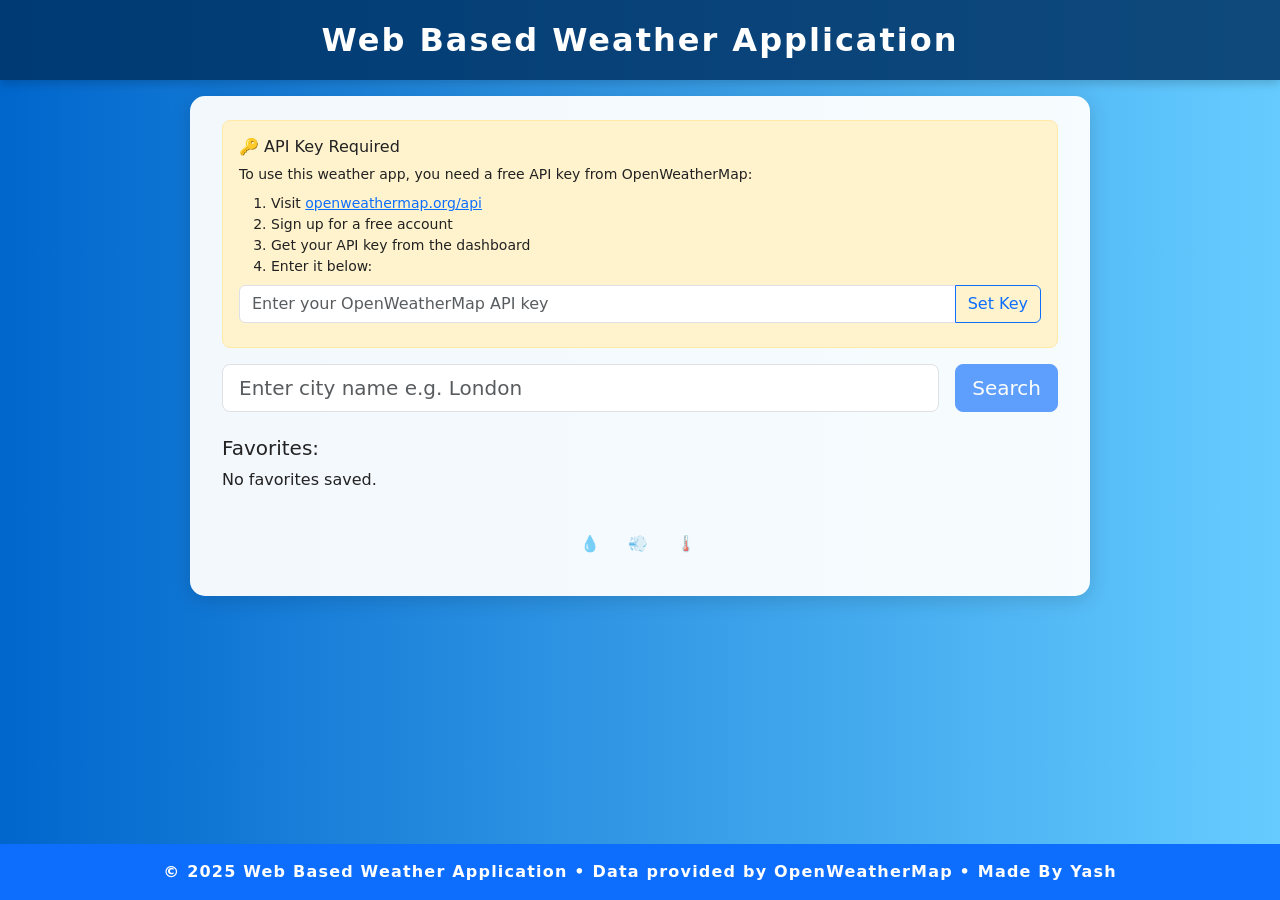
==== index.html @ 401b52d2 "Add files via upload Weather App using HTML,CSS, Bootstrap adn JavaScript" ====
<!DOCTYPE html>
<html lang="en">
<head>
  <meta charset="UTF-8" />
  <meta name="viewport" content="width=device-width, initial-scale=1" />
  <title>Web Based Weather Application</title>
  <link href="https://cdn.jsdelivr.net/npm/bootstrap@5.3.0/dist/css/bootstrap.min.css" rel="stylesheet" />
 <link rel="stylesheet" href="style.css">
</head>
<body>

<header>Web Based Weather Application</header>

<main>
  <!-- API Key Setup Section -->
  <div class="api-setup" id="api-setup">
    <h6 class="mb-2">🔑 API Key Required</h6>
    <p class="mb-2 small">To use this weather app, you need a free API key from OpenWeatherMap:</p>
    <ol class="small mb-2">
      <li>Visit <a href="https://openweathermap.org/api" target="_blank">openweathermap.org/api</a></li>
      <li>Sign up for a free account</li>
      <li>Get your API key from the dashboard</li>
      <li>Enter it below:</li>
    </ol>
    <div class="input-group mb-2">
      <input type="text" id="api-key-input" class="form-control" placeholder="Enter your OpenWeatherMap API key">
      <button class="btn btn-outline-primary" type="button" id="set-api-key">Set Key</button>
    </div>
    <div id="api-status" class="small text-muted"></div>
  </div>

  <form id="search-form" class="row g-3 justify-content-center align-items-center mb-4" aria-label="Search Weather">
    <div class="col-auto flex-grow-1">
      <input type="text" id="city-input" class="form-control form-control-lg" placeholder="Enter city name e.g. London" aria-label="City Name" autocomplete="off" required />
    </div>
    <div class="col-auto">
      <button type="submit" id="search-btn" class="btn btn-primary btn-lg" disabled>Search</button>
    </div>
  </form>

  <section id="favorites-section" aria-label="Favorite Locations" class="mb-4">
    <h5>Favorites:</h5>
    <div id="favorites-list" class="d-flex flex-wrap gap-2" role="list" aria-live="polite" aria-atomic="true">
      <!-- Favorite cities go here -->
    </div>
  </section>

  <section id="weather-display" aria-live="polite" aria-atomic="true" aria-label="Weather Information" class="text-center">
    <h2 id="location" class="mb-2"></h2>
    <div id="current-weather" class="d-flex align-items-center justify-content-center gap-3 fs-1 fw-bold mb-2 flex-wrap">
      <img src="" alt="" id="weather-icon" style="display: none;" />
      <span id="temperature"></span>
    </div>
    <div id="weather-description" class="fs-5 fw-semibold text-capitalize mb-3"></div>
    <div id="details" class="d-flex justify-content-center gap-4 fs-6 text-muted flex-wrap mb-3" aria-label="Weather Details">
      <div class="d-flex align-items-center gap-1" title="Humidity">💧 <span id="humidity"></span></div>
      <div class="d-flex align-items-center gap-1" title="Wind Speed">💨 <span id="wind-speed"></span></div>
      <div class="d-flex align-items-center gap-1" title="Pressure">🌡️ <span id="pressure"></span></div>
    </div>

    <div id="forecast" class="row row-cols-1 row-cols-sm-3 row-cols-md-5 g-3" aria-label="5-Day Weather Forecast"></div>
    <div id="message" role="alert" aria-live="assertive" class="mt-3 text-danger fs-5 fw-bold"></div>
  </section>
</main>

<footer class="bg-primary text-white text-center py-3 w-100" style="font-weight:600; letter-spacing:1.2px; margin-top: auto;">
  © 2025 Web Based Weather Application • Data provided by OpenWeatherMap • Made By Yash
</footer>

<script src="https://cdn.jsdelivr.net/npm/bootstrap@5.3.0/dist/js/bootstrap.bundle.min.js"></script>

<script src="style.js"></script>

</body>
</html>
---- style.css ----
body {
      background: linear-gradient(to right, #0066cc, #66ccff);
      color: #222;
      min-height: 100vh;
      display: flex;
      flex-direction: column;
      align-items: center;
    }
    header {
      background-color: rgba(0, 51, 102, 0.85);
      width: 100%;
      padding: 1rem 0;
      text-align: center;
      color: #fff;
      font-size: 2rem;
      font-weight: 700;
      letter-spacing: 2px;
      box-shadow: 0 3px 10px rgba(0,0,0,0.2);
      margin-bottom: 1rem;
    }
    main {
      max-width: 900px;
      width: 95%;
      margin-bottom: 3rem;
      background: rgba(255, 255, 255, 0.95);
      border-radius: 15px;
      box-shadow: 0 4px 20px rgba(0,0,0,0.15);
      padding: 1.5rem 2rem;
    }
    #forecast {
      user-select: none;
    }
    .forecast-day {
      background: #f1faff;
      border-radius: 12px;
      padding: 0.7rem 1rem;
      box-shadow: 0 2px 8px rgba(0,102,204,0.2);
      text-align: center;
      cursor: default;
      transition: background-color 0.3s ease;
    }
    .forecast-day:hover {
      background: #d9ecff;
    }
    .remove-fav {
      cursor: pointer;
      font-weight: 700;
      color: #dc3545;
      user-select: none;
      margin-left: 0.5rem;
    }
    .remove-fav:hover {
      color: #a71d2a;
    }
    .api-setup {
      background: #fff3cd;
      border: 1px solid #ffeaa7;
      border-radius: 8px;
      padding: 1rem;
      margin-bottom: 1rem;
    }
    .loading {
      opacity: 0.6;
      pointer-events: none;
    }
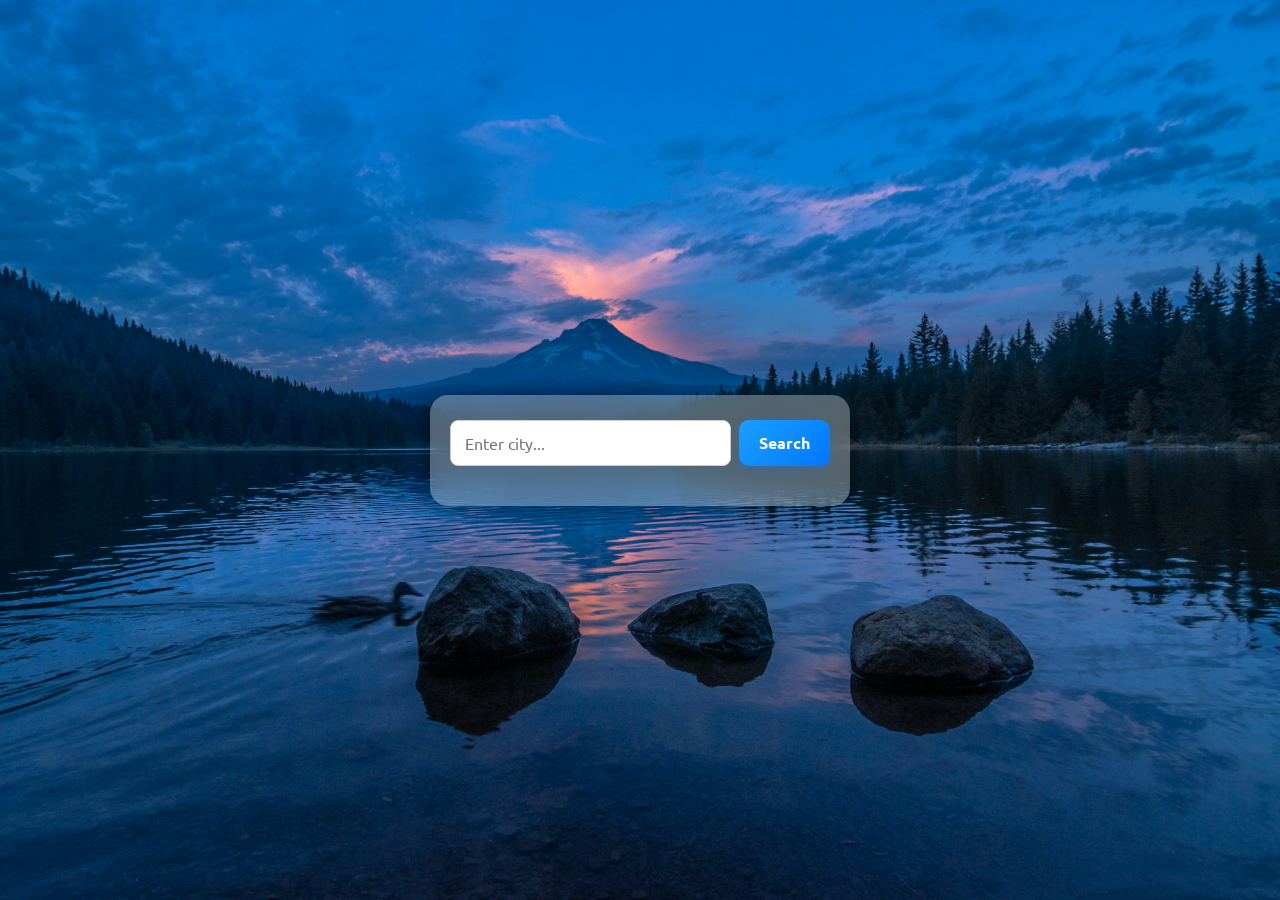
==== commit 95a172be: "Add files via upload Weather App using JavaScript" ====
--- a/index.html
+++ b/index.html
@@ -1,75 +1,250 @@
 <!DOCTYPE html>
 <html lang="en">
 <head>
-  <meta charset="UTF-8" />
-  <meta name="viewport" content="width=device-width, initial-scale=1" />
-  <title>Web Based Weather Application</title>
-  <link href="https://cdn.jsdelivr.net/npm/bootstrap@5.3.0/dist/css/bootstrap.min.css" rel="stylesheet" />
- <link rel="stylesheet" href="style.css">
+  <meta charset="UTF-8">
+  <meta name="viewport" content="width=device-width, initial-scale=1.0">
+  <title> Weather App</title>
+    <link rel="icon" type="image" href="images.jpeg" />
+  <link rel="stylesheet" href="https://fonts.googleapis.com/css2?family=Ubuntu:wght@400;500;700&display=swap">
+  <style>
+    * {
+      margin: 0;
+      padding: 0;
+      box-sizing: border-box;
+      font-family: "Ubuntu", sans-serif;
+    }
+
+    body {
+      display: flex;
+      align-items: center;
+      justify-content: center;
+      min-height: 100vh;
+      background-image: url(Back.jpg);
+      background-size: cover;
+      background-position: center;
+    }
+.heading{
+    text-align: center;
+    font-size: 30px;
+    font-weight: 600;
+    margin: 0 0 30px 0;
+    color: #1ba0ff;
+}
+    .container {
+    width: 420px;
+      background: rgba(255, 255, 255, 0.316);
+      padding: 25px 20px;
+      border-radius: 18px;
+      box-shadow: 0 8px 28px rgba(0, 0, 0, 0.25);
+      backdrop-filter: blur(12px);
+    }
+
+
+    .inputtext {
+      margin-bottom: 15px;
+      display: flex;
+      gap: 8px;
+    }
+
+    input {
+      flex: 1;
+      padding: 12px 14px;
+      border: 1px solid #ccc;
+      border-radius: 8px;
+      font-size: 16px;
+    }
+
+    input:focus {
+      border-color: #348AC7;
+      box-shadow: 0 0 6px rgba(52,138,199,0.4);
+      outline: none;
+    }
+
+ button {
+  background: linear-gradient(135deg, #1ba0ff, #0077ff);
+  color: #fff;
+  border: none;
+  border-radius: 10px;
+  padding: 12px 20px;
+  font-size: 16px;
+  font-weight: 600;
+  cursor: pointer;
+  transition: all 0.3s ease;
+  box-shadow: 0 4px 10px rgba(0, 119, 255, 0.25);
+}
+
+button:hover {
+  background: linear-gradient(135deg, #23a0ff, #008cff);
+  transform: translateY(-2px);
+  box-shadow: 0 6px 14px rgba(0, 119, 255, 0.35);
+}
+
+button:active {
+  transform: scale(0.96);
+  box-shadow: 0 3px 6px rgba(0, 119, 255, 0.3);
+}
+
+    .error {
+      display: none;
+      text-align: center;
+      font-weight: 600;
+      font-size: 22px;
+      color: rgb(0, 0, 0);
+      margin: 10px 0;
+    }
+
+    .inner-container {
+      display: none;
+      flex-direction: column;
+      gap: 20px;
+    }
+
+    .locations {
+      display: flex;
+      justify-content: space-between;
+      font-weight: 600;
+      font-size: 15px;
+    }
+
+    /* Weather Card */
+    .weather-card, .air-card {
+      background: #fff;
+      border-radius: 14px;
+      padding: 18px;
+      box-shadow: 0 4px 16px rgba(0,0,0,0.12);
+    }
+
+  
+
+    .temp-icon {
+      display: flex;
+      align-items: center;
+      justify-content: center;
+      gap: 15px;
+    }
+
+    .temp {
+      font-size: 36px;
+      font-weight: 700;
+    }
+
+    .icon {
+      width: 85px;
+      height: 85px;
+    }
+
+    .weather-details {
+      display: flex;
+      justify-content: space-around;
+      margin-top: 14px;
+      font-size: 14px;
+      font-weight: 500;
+      gap: 5px;
+    }
+
+    .weather-details div {
+     display: flex;
+    align-items: center;
+    gap: 6px;
+     box-shadow: 0 4px 8px rgba(0, 0, 0, 0.08), inset 0 1px 0 rgba(255, 255, 255, 0.6);
+    background: linear-gradient(64deg, #f8f9fa 0%, #dfebf7 100%);
+    padding: 10px 10px;
+    border-radius: 8px;
+    box-shadow: 0 2px 2px rgba(0, 0, 0, 0.08);
+    }
+
+    .small-icon {
+      width: 30px;
+      height: 30px;
+    }
+
+    /* AQI Card */
+    .air-qaulity-text {
+      font-size: 18px;
+      font-weight: 700;
+      text-align: center;
+      margin-bottom: 14px;
+    }
+
+    .airquality {
+      display: flex;
+      flex-wrap: wrap;
+      justify-content: center;
+      gap: 12px;
+    }
+
+    .airquality > div {
+     border-radius: 10px;
+    padding: 10px 1px;
+    font-size: 14px;
+    font-weight: 600;
+    box-shadow: 0 4px 8px rgba(0, 0, 0, 0.08), inset 0 1px 0 rgba(255, 255, 255, 0.6);
+    background: linear-gradient(64deg, #f8f9fa 0%, #dfebf7 100%);
+    width: 95px;
+    height: 60px;
+    text-align: center;
+    transition: transform 0.3s ease;
+    }
+.cityname,.country{
+    font-size: 15px;
+}
+  </style>
 </head>
 <body>
-
-<header>Web Based Weather Application</header>
-
-<main>
-  <!-- API Key Setup Section -->
-  <div class="api-setup" id="api-setup">
-    <h6 class="mb-2">🔑 API Key Required</h6>
-    <p class="mb-2 small">To use this weather app, you need a free API key from OpenWeatherMap:</p>
-    <ol class="small mb-2">
-      <li>Visit <a href="https://openweathermap.org/api" target="_blank">openweathermap.org/api</a></li>
-      <li>Sign up for a free account</li>
-      <li>Get your API key from the dashboard</li>
-      <li>Enter it below:</li>
-    </ol>
-    <div class="input-group mb-2">
-      <input type="text" id="api-key-input" class="form-control" placeholder="Enter your OpenWeatherMap API key">
-      <button class="btn btn-outline-primary" type="button" id="set-api-key">Set Key</button>
+  <div class="container">
+    <!-- <h2 class="heading">Weather App</h2> -->
+    <div class="inputtext">
+      <input type="text" placeholder="Enter city...">
+      <button onclick="Search()">Search</button>
     </div>
-    <div id="api-status" class="small text-muted"></div>
+
+    <div class="error">Invalid Data</div>
+
+    <div class="inner-container">
+      <!-- Location -->
+      <div class="locations">
+        <div class="cityname"></div>
+        <div class="country"></div>
+      </div>
+
+      <!-- Weather Card -->
+      <div class="weather-card">
+        <div class="temp-icon">
+          <div class="temp"></div>
+          <img class="icon" src="" alt="Weather Icon">
+        </div>
+
+        <div class="weather-details">
+          <div class="cloud">
+            <img src="cloudCover.png" class="small-icon" alt="Cloud">
+            <span class="cloud-text"></span>
+          </div>
+          <div class="humidity">
+            <img src="humidityratio.png" class="small-icon" alt="Humidity">
+            <span class="humidity-text"></span>
+          </div>
+          <div class="wind">
+            <img src="windspeed.png" class="small-icon" alt="Wind">
+            <span class="wind-text"></span>
+          </div>
+        </div>
+      </div>
+
+      <!-- Air Quality Card -->
+      <div class="air-card">
+        <h3 class="air-qaulity-text">Air Quality Index (AQI)</h3>
+        <div class="airquality">
+          <div class="PM2"></div>
+          <div class="PM10"></div>
+          <div class="O3"></div>
+          <div class="NO"></div>
+          <div class="SO2"></div>
+          <div class="co"></div>
+        </div>
+      </div>
+    </div>
   </div>
 
-  <form id="search-form" class="row g-3 justify-content-center align-items-center mb-4" aria-label="Search Weather">
-    <div class="col-auto flex-grow-1">
-      <input type="text" id="city-input" class="form-control form-control-lg" placeholder="Enter city name e.g. London" aria-label="City Name" autocomplete="off" required />
-    </div>
-    <div class="col-auto">
-      <button type="submit" id="search-btn" class="btn btn-primary btn-lg" disabled>Search</button>
-    </div>
-  </form>
-
-  <section id="favorites-section" aria-label="Favorite Locations" class="mb-4">
-    <h5>Favorites:</h5>
-    <div id="favorites-list" class="d-flex flex-wrap gap-2" role="list" aria-live="polite" aria-atomic="true">
-      <!-- Favorite cities go here -->
-    </div>
-  </section>
-
-  <section id="weather-display" aria-live="polite" aria-atomic="true" aria-label="Weather Information" class="text-center">
-    <h2 id="location" class="mb-2"></h2>
-    <div id="current-weather" class="d-flex align-items-center justify-content-center gap-3 fs-1 fw-bold mb-2 flex-wrap">
-      <img src="" alt="" id="weather-icon" style="display: none;" />
-      <span id="temperature"></span>
-    </div>
-    <div id="weather-description" class="fs-5 fw-semibold text-capitalize mb-3"></div>
-    <div id="details" class="d-flex justify-content-center gap-4 fs-6 text-muted flex-wrap mb-3" aria-label="Weather Details">
-      <div class="d-flex align-items-center gap-1" title="Humidity">💧 <span id="humidity"></span></div>
-      <div class="d-flex align-items-center gap-1" title="Wind Speed">💨 <span id="wind-speed"></span></div>
-      <div class="d-flex align-items-center gap-1" title="Pressure">🌡️ <span id="pressure"></span></div>
-    </div>
-
-    <div id="forecast" class="row row-cols-1 row-cols-sm-3 row-cols-md-5 g-3" aria-label="5-Day Weather Forecast"></div>
-    <div id="message" role="alert" aria-live="assertive" class="mt-3 text-danger fs-5 fw-bold"></div>
-  </section>
-</main>
-
-<footer class="bg-primary text-white text-center py-3 w-100" style="font-weight:600; letter-spacing:1.2px; margin-top: auto;">
-  © 2025 Web Based Weather Application • Data provided by OpenWeatherMap • Made By Yash
-</footer>
-
-<script src="https://cdn.jsdelivr.net/npm/bootstrap@5.3.0/dist/js/bootstrap.bundle.min.js"></script>
-
-<script src="style.js"></script>
-
+  <script src="AsynWeather.js"> </script>
 </body>
-</html>+</html>
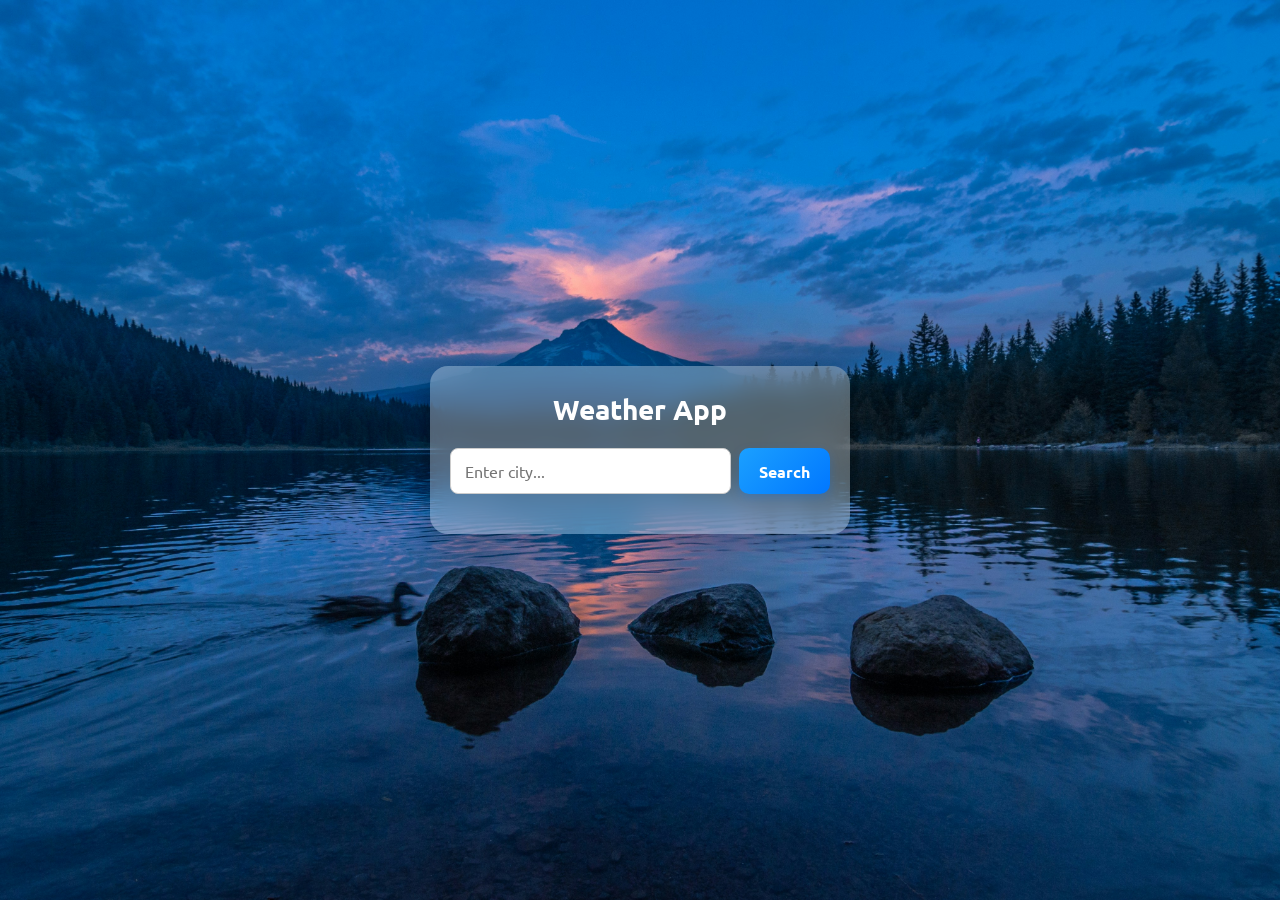
==== commit fab619d4: "Add files via upload Updata  heading" ====
--- a/index.html
+++ b/index.html
@@ -6,205 +6,30 @@
   <title> Weather App</title>
     <link rel="icon" type="image" href="images.jpeg" />
   <link rel="stylesheet" href="https://fonts.googleapis.com/css2?family=Ubuntu:wght@400;500;700&display=swap">
-  <style>
-    * {
-      margin: 0;
-      padding: 0;
-      box-sizing: border-box;
-      font-family: "Ubuntu", sans-serif;
-    }
-
-    body {
-      display: flex;
-      align-items: center;
-      justify-content: center;
-      min-height: 100vh;
-      background-image: url(Back.jpg);
-      background-size: cover;
-      background-position: center;
-    }
-.heading{
-    text-align: center;
-    font-size: 30px;
-    font-weight: 600;
-    margin: 0 0 30px 0;
-    color: #1ba0ff;
-}
-    .container {
-    width: 420px;
-      background: rgba(255, 255, 255, 0.316);
-      padding: 25px 20px;
-      border-radius: 18px;
-      box-shadow: 0 8px 28px rgba(0, 0, 0, 0.25);
-      backdrop-filter: blur(12px);
-    }
-
-
-    .inputtext {
-      margin-bottom: 15px;
-      display: flex;
-      gap: 8px;
-    }
-
-    input {
-      flex: 1;
-      padding: 12px 14px;
-      border: 1px solid #ccc;
-      border-radius: 8px;
-      font-size: 16px;
-    }
-
-    input:focus {
-      border-color: #348AC7;
-      box-shadow: 0 0 6px rgba(52,138,199,0.4);
-      outline: none;
-    }
-
- button {
-  background: linear-gradient(135deg, #1ba0ff, #0077ff);
-  color: #fff;
-  border: none;
-  border-radius: 10px;
-  padding: 12px 20px;
-  font-size: 16px;
-  font-weight: 600;
-  cursor: pointer;
-  transition: all 0.3s ease;
-  box-shadow: 0 4px 10px rgba(0, 119, 255, 0.25);
-}
-
-button:hover {
-  background: linear-gradient(135deg, #23a0ff, #008cff);
-  transform: translateY(-2px);
-  box-shadow: 0 6px 14px rgba(0, 119, 255, 0.35);
-}
-
-button:active {
-  transform: scale(0.96);
-  box-shadow: 0 3px 6px rgba(0, 119, 255, 0.3);
-}
-
-    .error {
-      display: none;
-      text-align: center;
-      font-weight: 600;
-      font-size: 22px;
-      color: rgb(0, 0, 0);
-      margin: 10px 0;
-    }
-
-    .inner-container {
-      display: none;
-      flex-direction: column;
-      gap: 20px;
-    }
-
-    .locations {
-      display: flex;
-      justify-content: space-between;
-      font-weight: 600;
-      font-size: 15px;
-    }
-
-    /* Weather Card */
-    .weather-card, .air-card {
-      background: #fff;
-      border-radius: 14px;
-      padding: 18px;
-      box-shadow: 0 4px 16px rgba(0,0,0,0.12);
-    }
-
-  
-
-    .temp-icon {
-      display: flex;
-      align-items: center;
-      justify-content: center;
-      gap: 15px;
-    }
-
-    .temp {
-      font-size: 36px;
-      font-weight: 700;
-    }
-
-    .icon {
-      width: 85px;
-      height: 85px;
-    }
-
-    .weather-details {
-      display: flex;
-      justify-content: space-around;
-      margin-top: 14px;
-      font-size: 14px;
-      font-weight: 500;
-      gap: 5px;
-    }
-
-    .weather-details div {
-     display: flex;
-    align-items: center;
-    gap: 6px;
-     box-shadow: 0 4px 8px rgba(0, 0, 0, 0.08), inset 0 1px 0 rgba(255, 255, 255, 0.6);
-    background: linear-gradient(64deg, #f8f9fa 0%, #dfebf7 100%);
-    padding: 10px 10px;
-    border-radius: 8px;
-    box-shadow: 0 2px 2px rgba(0, 0, 0, 0.08);
-    }
-
-    .small-icon {
-      width: 30px;
-      height: 30px;
-    }
-
-    /* AQI Card */
-    .air-qaulity-text {
-      font-size: 18px;
-      font-weight: 700;
-      text-align: center;
-      margin-bottom: 14px;
-    }
-
-    .airquality {
-      display: flex;
-      flex-wrap: wrap;
-      justify-content: center;
-      gap: 12px;
-    }
-
-    .airquality > div {
-     border-radius: 10px;
-    padding: 10px 1px;
-    font-size: 14px;
-    font-weight: 600;
-    box-shadow: 0 4px 8px rgba(0, 0, 0, 0.08), inset 0 1px 0 rgba(255, 255, 255, 0.6);
-    background: linear-gradient(64deg, #f8f9fa 0%, #dfebf7 100%);
-    width: 95px;
-    height: 60px;
-    text-align: center;
-    transition: transform 0.3s ease;
-    }
-.cityname,.country{
-    font-size: 15px;
-}
-  </style>
+  <link rel="stylesheet" href="AsynWeather.css">
+  <link rel="stylesheet" href="https://cdnjs.cloudflare.com/ajax/libs/font-awesome/7.0.0/css/all.min.css" integrity="sha512-DxV+EoADOkOygM4IR9yXP8Sb2qwgidEmeqAEmDKIOfPRQZOWbXCzLC6vjbZyy0vPisbH2SyW27+ddLVCN+OMzQ==" crossorigin="anonymous" referrerpolicy="no-referrer" />
 </head>
 <body>
   <div class="container">
-    <!-- <h2 class="heading">Weather App</h2> -->
+    <h1 class="title"><i class="fa-solid fa-cloud"></i> Weather App</h1>
     <div class="inputtext">
       <input type="text" placeholder="Enter city...">
       <button onclick="Search()">Search</button>
     </div>
 
-    <div class="error">Invalid Data</div>
+    <div class="error">City not found. Please check the spelling and try again.</div>
 
     <div class="inner-container">
       <!-- Location -->
       <div class="locations">
         <div class="cityname"></div>
-        <div class="country"></div>
+        <div class="countryname"></div>
+      </div>
+
+      <!-- Time -->
+      <div class="locations">
+        <div class="currentDay"></div>
+        <div class="currentTime"></div>
       </div>
 
       <!-- Weather Card -->
--- a/AsynWeather.css
+++ b/AsynWeather.css
@@ -0,0 +1,200 @@
+  * {
+      margin: 0;
+      padding: 0;
+      box-sizing: border-box;
+      font-family: "Ubuntu", sans-serif;
+    }
+
+    body {
+      display: flex;
+      align-items: center;
+      justify-content: center;
+      min-height: 100vh;
+      background-image: url(Back.jpg);
+      background-size: cover;
+      background-position: center;
+    }
+    .title {
+  text-align: center;
+  margin-bottom: 20px;
+  color: #ffffff;
+  font-size: 28px;
+
+}
+
+.heading{
+    text-align: center;
+    font-size: 30px;
+    font-weight: 600;
+    margin: 0 0 30px 0;
+    color: #1ba0ff;
+}
+    .container {
+    width: 420px;
+      background: rgba(255, 255, 255, 0.316);
+      padding: 25px 20px;
+      border-radius: 18px;
+      box-shadow: 0 8px 28px rgba(0, 0, 0, 0.25);
+      backdrop-filter: blur(12px);
+    }
+
+
+    .inputtext {
+      margin-bottom: 15px;
+      display: flex;
+      gap: 8px;
+    }
+
+    input {
+      flex: 1;
+      padding: 12px 14px;
+      border: 1px solid #ccc;
+      border-radius: 8px;
+      font-size: 16px;
+    }
+
+    input:focus {
+      border-color: #348AC7;
+      box-shadow: 0 0 6px rgba(52,138,199,0.4);
+      outline: none;
+    }
+
+ button {
+  background: linear-gradient(135deg, #1ba0ff, #0077ff);
+  color: #fff;
+  border: none;
+  border-radius: 10px;
+  padding: 12px 20px;
+  font-size: 16px;
+  font-weight: 600;
+  cursor: pointer;
+  transition: all 0.3s ease;
+  box-shadow: 0 4px 10px rgba(0, 119, 255, 0.25);
+}
+
+button:hover {
+  background: linear-gradient(135deg, #23a0ff, #008cff);
+  transform: translateY(-2px);
+  box-shadow: 0 6px 14px rgba(0, 119, 255, 0.35);
+}
+
+button:active {
+  transform: scale(0.96);
+  box-shadow: 0 3px 6px rgba(0, 119, 255, 0.3);
+}
+
+    .error {
+      display: none;
+      text-align: center;
+      font-weight: 600;
+      font-size: 22px;
+      color: rgb(255, 255, 255);
+      margin: 10px 0;
+    }
+
+    .inner-container {
+      display: none;
+      flex-direction: column;
+      gap: 20px;
+    }
+
+    .locations {
+      display: flex;
+      justify-content: space-between;
+      font-weight: 600;
+      font-size: 15px;
+     background: #fff;
+    border-radius: 14px;
+    padding: 5px 8px;
+    box-shadow: 0 4px 16px rgba(0, 0, 0, 0.12);
+    }
+
+    /* Weather Card */
+    .weather-card, .air-card {
+      background: #fff;
+      border-radius: 14px;
+      padding: 17px;
+      box-shadow: 0 4px 16px rgba(0,0,0,0.12);
+    }
+
+  
+
+    .temp-icon {
+      display: flex;
+      align-items: center;
+      justify-content: center;
+      gap: 15px;
+    }
+
+    .temp {
+      font-size: 36px;
+      font-weight: 700;
+    }
+
+    .icon {
+      width: 85px;
+      height: 85px;
+    }
+
+    .weather-details {
+      display: flex;
+      justify-content: space-around;
+      margin-top: 14px;
+      font-size: 14px;
+      font-weight: 500;
+      gap: 5px;
+    }
+
+    .weather-details div {
+     display: flex;
+    align-items: center;
+    gap: 6px;
+     box-shadow: 0 4px 8px rgba(0, 0, 0, 0.08), inset 0 1px 0 rgba(255, 255, 255, 0.6);
+    background: linear-gradient(64deg, #f8f9fa 0%, #dfebf7 100%);
+    padding: 10px 10px;
+    border-radius: 8px;
+    box-shadow: 0 2px 2px rgba(0, 0, 0, 0.08);
+    }
+
+    .small-icon {
+      width: 30px;
+      height: 30px;
+    }
+
+    /* AQI Card */
+    .air-qaulity-text {
+      font-size: 18px;
+      font-weight: 700;
+      text-align: center;
+      margin-bottom: 14px;
+    }
+
+    .airquality {
+      display: flex;
+      flex-wrap: wrap;
+      justify-content: center;
+      gap: 12px;
+    }
+
+    .airquality > div {
+    border-radius: 10px;
+    padding: 10px 1px;
+    font-size: 14px;
+    font-weight: 600;
+    box-shadow: 0 4px 8px rgba(0, 0, 0, 0.08), inset 0 1px 0 rgba(255, 255, 255, 0.6);
+    background: linear-gradient(64deg, #f8f9fa 0%, #dfebf7 100%);
+    width: 103px;
+    height: 66px;
+    text-align: center;
+    transition: transform 0.3s ease;
+    /* font-size: 12px !important; */
+    }
+.cityname,.country{
+    font-size: 15px;
+}
+.pinicon, .countryicon, .otherclock, .otherclander{
+    background-clip: text !important;
+    color: transparent !important;
+    background-image: linear-gradient(360deg, #5daeff 0%, #2290ff 100%) !important;
+
+}
